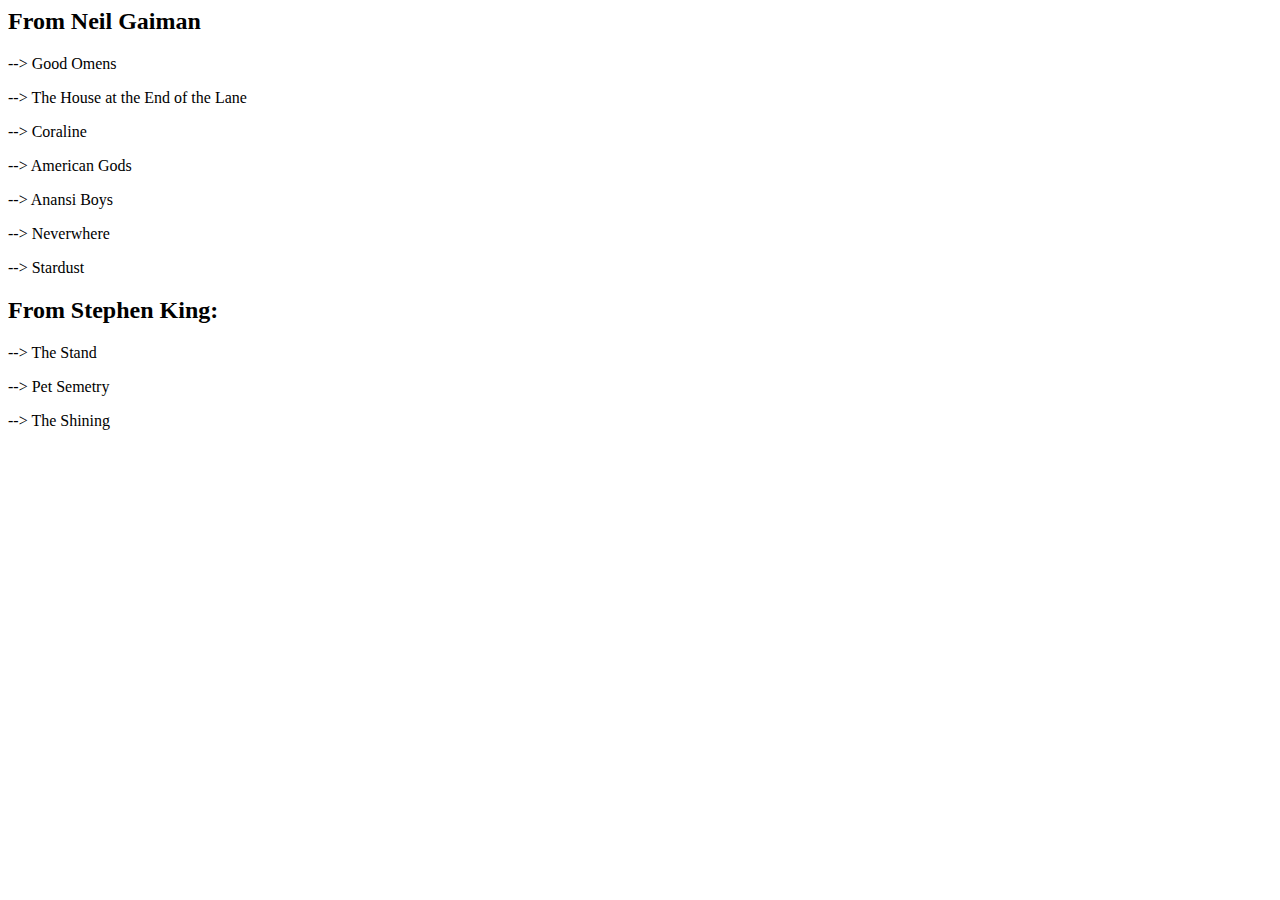
==== bookrecs.html @ 3beaf711 "Update bookrecs.html" ====
<html>
  <head>
    <title>Book Recs</title>
    <link rel="stylesheet" href="style.css" type="text/css">
  </head>

  <body>
    <div class="retro-box">
      <h2>From Neil Gaiman</h2>
      <div class="retro-box">
        <p>--> Good Omens</p>
        <p>--> The House at the End of the Lane</p>
        <p>--> Coraline</p>
        <p>--> American Gods</p>
        <p>--> Anansi Boys</p>
        <p>--> Neverwhere</p>
        <p>--> Stardust</p>
      </div>
    </div>

    <div class="retro-box">
        <h2>From Stephen King:</h2>
        <div class="retro-box">
          <p>--> The Stand</p>
          <p>--> Pet Semetry</p>
          <p>--> The Shining</p>
        </div>
    </div>    
  </body>
</html>
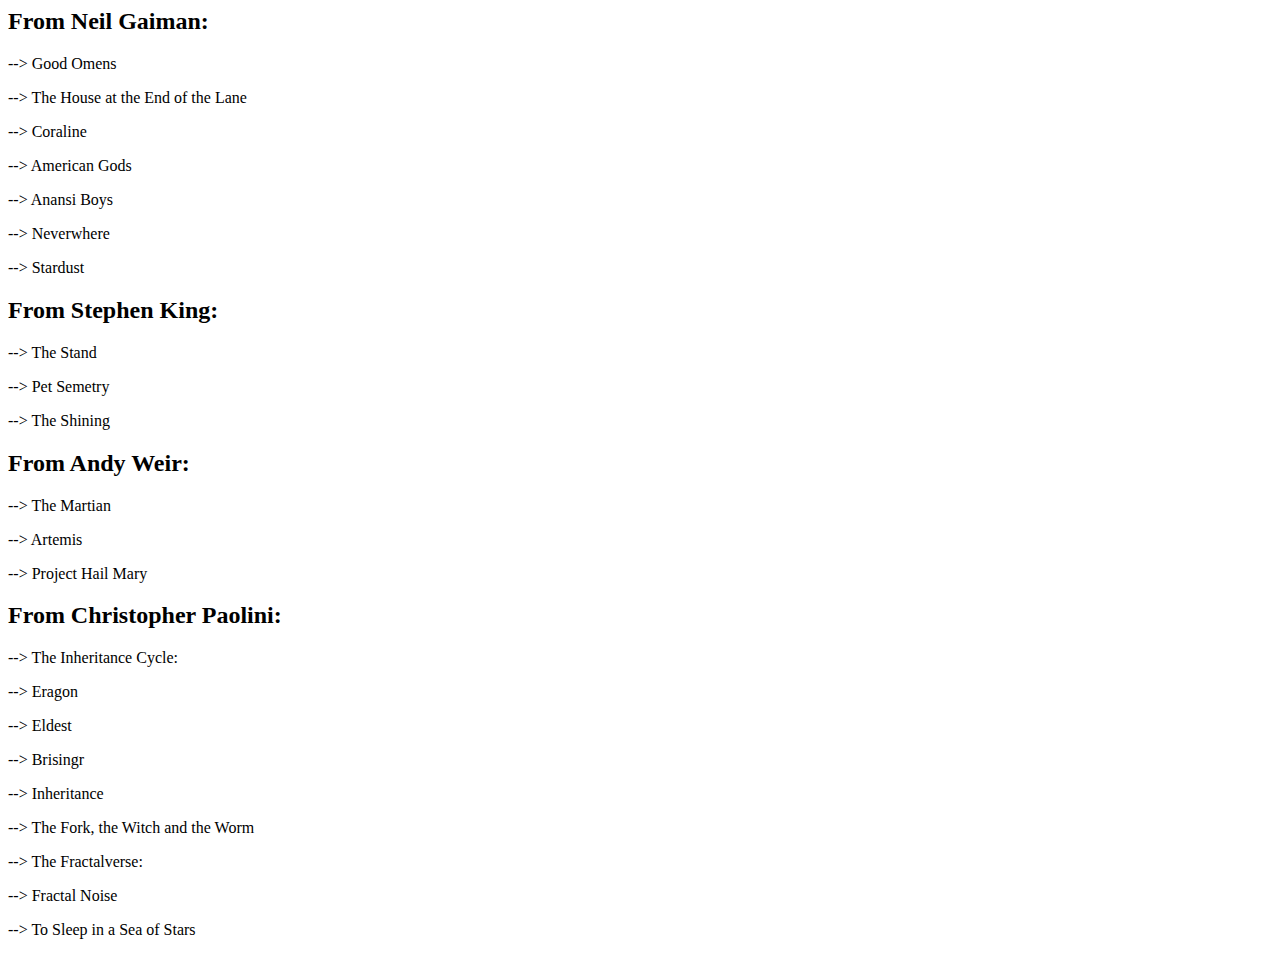
==== commit 3d9e50ce: "Update bookrecs.html" ====
--- a/bookrecs.html
+++ b/bookrecs.html
@@ -6,7 +6,7 @@
 
   <body>
     <div class="retro-box">
-      <h2>From Neil Gaiman</h2>
+      <h2>From Neil Gaiman:</h2>
       <div class="retro-box">
         <p>--> Good Omens</p>
         <p>--> The House at the End of the Lane</p>
@@ -19,12 +19,40 @@
     </div>
 
     <div class="retro-box">
-        <h2>From Stephen King:</h2>
+      <h2>From Stephen King:</h2>
+      <div class="retro-box">
+        <p>--> The Stand</p>
+        <p>--> Pet Semetry</p>
+        <p>--> The Shining</p>
+      </div>
+    </div>
+
+    <div class="retro-box">
+      <h2>From Andy Weir:</h2>
+      <div class="retro-box">
+        <p>--> The Martian</p>
+        <p>--> Artemis</p>
+        <p>--> Project Hail Mary</p>
+      </div>
+    </div>
+
+    <div class="retro-box">
+      <h2>From Christopher Paolini:</h2>
+      <div class="retro-box">
+        <p>--> The Inheritance Cycle:</p>
         <div class="retro-box">
-          <p>--> The Stand</p>
-          <p>--> Pet Semetry</p>
-          <p>--> The Shining</p>
+          <p>--> Eragon</p> 
+          <p>--> Eldest</p>
+          <p>--> Brisingr</p>
+          <p>--> Inheritance</p>
         </div>
-    </div>    
+        <p>--> The Fork, the Witch and the Worm</p>
+        <p>--> The Fractalverse:</p>
+        <div class="retro-box">
+          <p>--> Fractal Noise</p>
+          <p>--> To Sleep in a Sea of Stars</p>
+        </div>
+      </div>
+    </div>
   </body>
 </html>
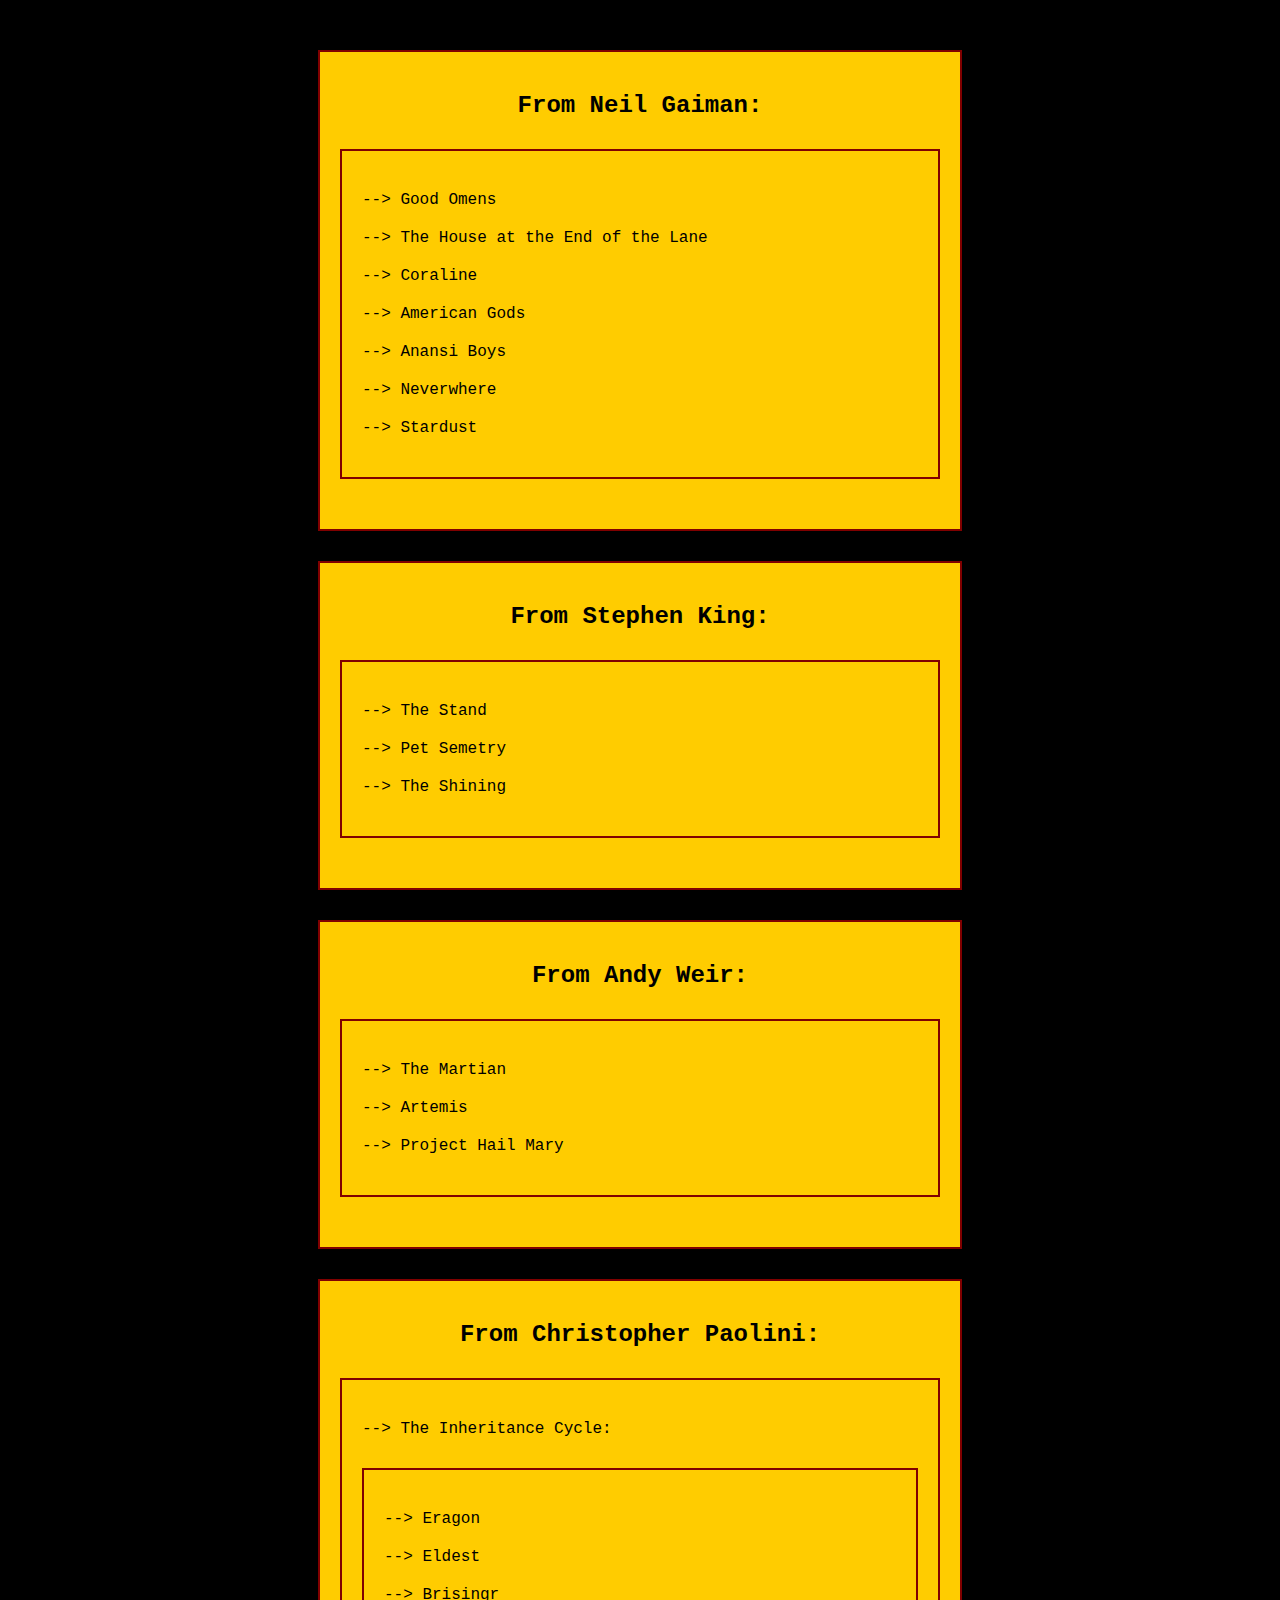
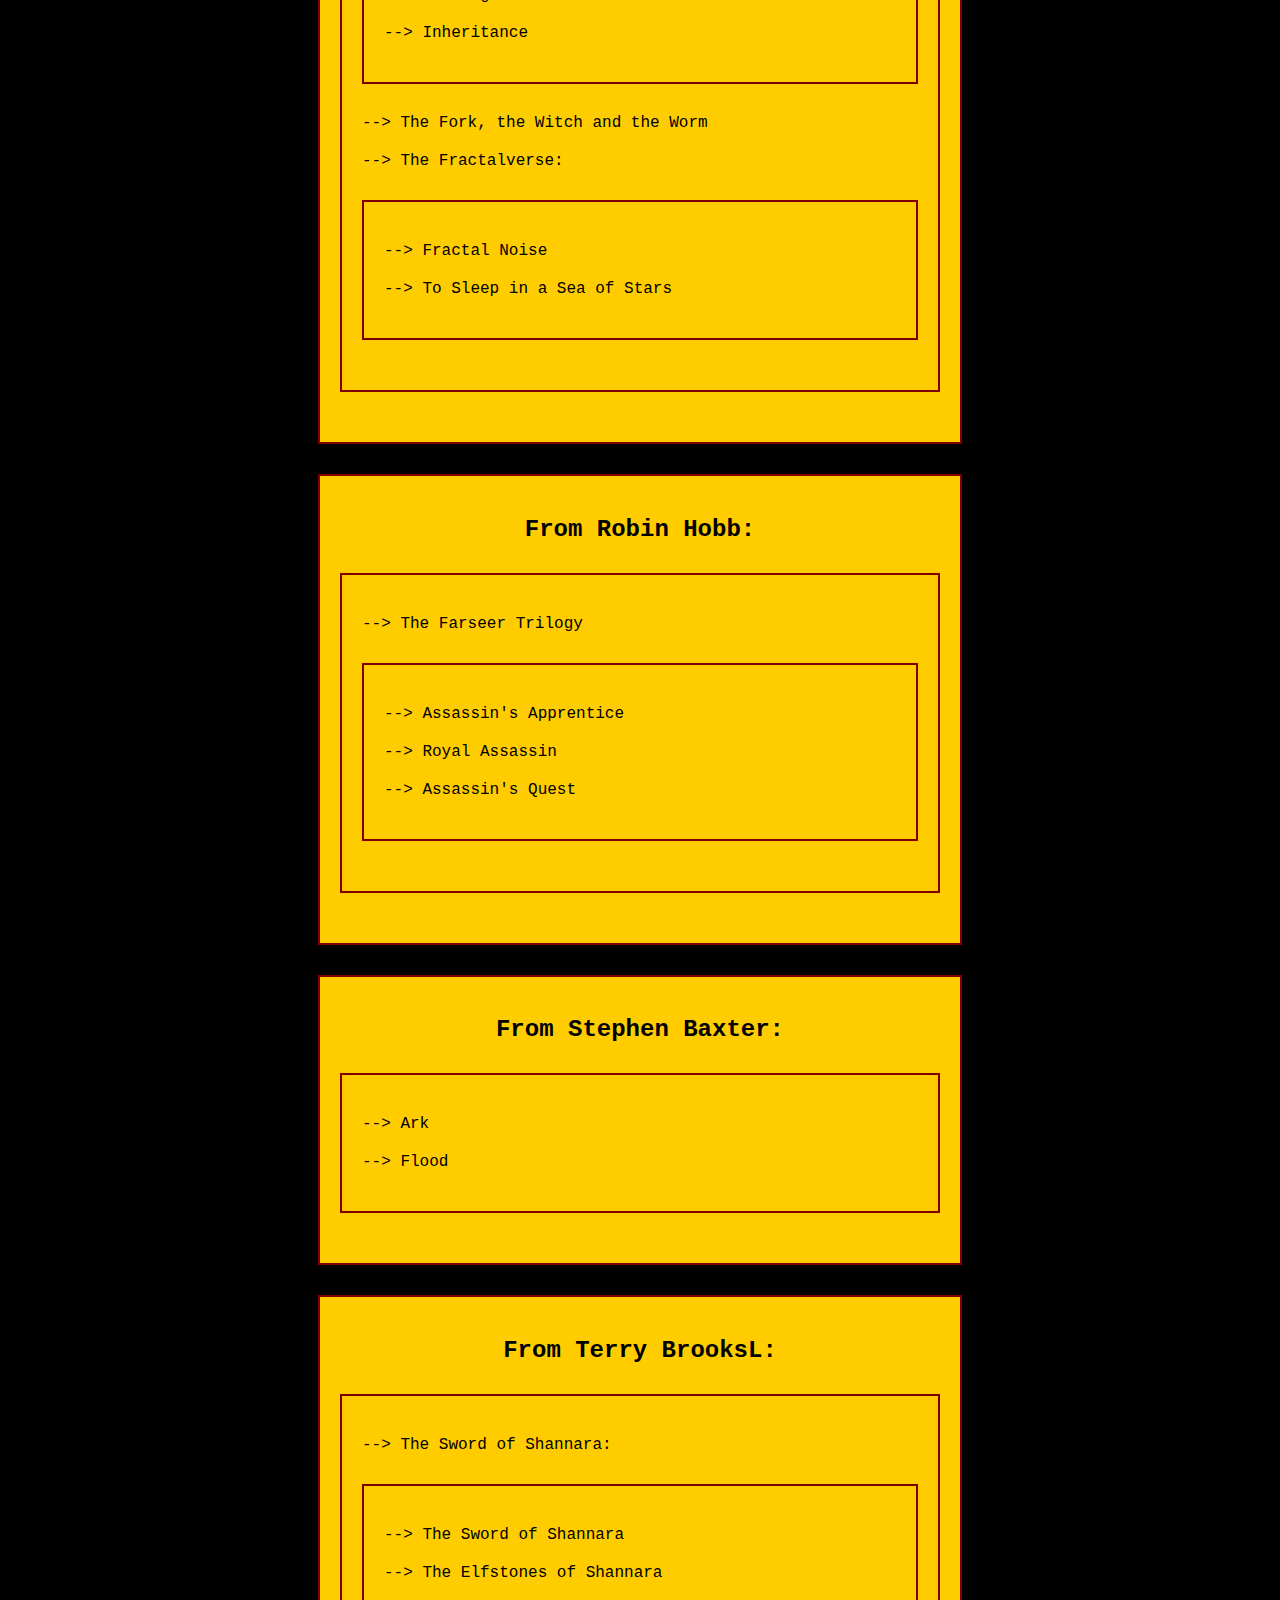
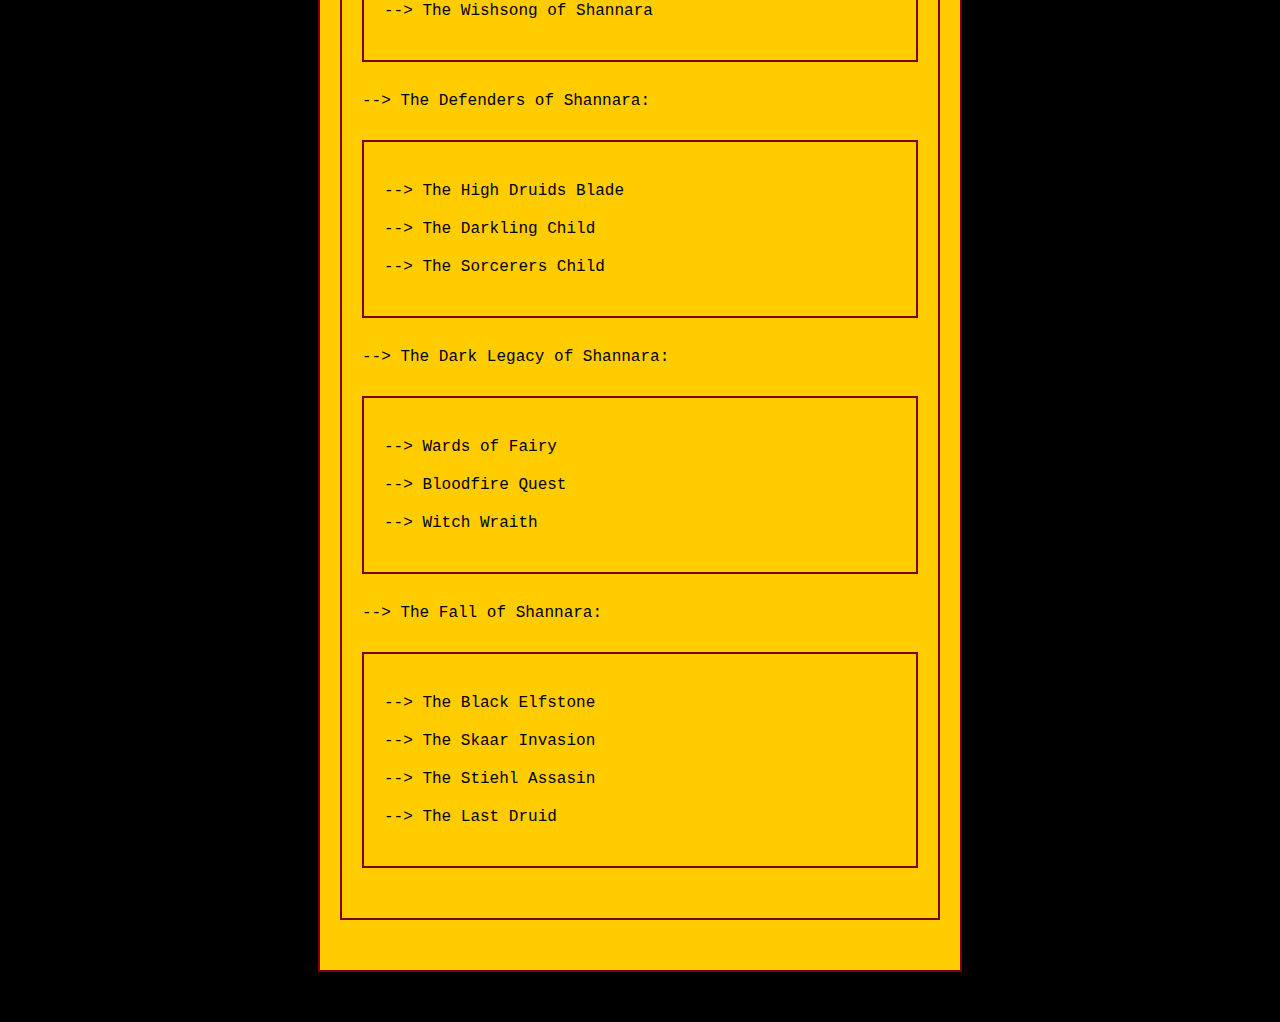
==== commit 22cd02b9: "Update bookrecs.html" ====
--- a/bookrecs.html
+++ b/bookrecs.html
@@ -54,5 +54,58 @@
         </div>
       </div>
     </div>
+
+    <div class="retro-box">
+      <h2>From Robin Hobb:</h2>
+      <div class="retro-box">
+        <p>--> The Farseer Trilogy</p>
+        <div class="retro-box">
+          <p>--> Assassin's Apprentice</p>
+          <p>--> Royal Assassin</p>
+          <p>--> Assassin's Quest</p>
+        </div>
+      </div>
+    </div>
+
+    <div class="retro-box">
+      <h2>From Stephen Baxter:</h2>
+      <div class="retro-box">
+        <p>--> Ark</p>
+        <p>--> Flood</p>
+      </div>
+    </div>
+
+    <div class="retro-box">
+      <h2>From Terry BrooksL:</h2>
+      <div class="retro-box">
+        <p>--> The Sword of Shannara:</p>
+        <div class="retro-box">
+          <p>--> The Sword of Shannara</p>
+          <p>--> The Elfstones of Shannara</p>
+          <p>--> The Wishsong of Shannara</p>
+        </div>
+        <p>--> The Defenders of Shannara:</p>
+        <div class="retro-box">
+          <p>--> The High Druids Blade</p>
+          <p>--> The Darkling Child</p>
+          <p>--> The Sorcerers Child</p>
+        </div>
+        <p>--> The Dark Legacy of Shannara:</p>
+        <div class="retro-box">
+          <p>--> Wards of Fairy</p>
+          <p>--> Bloodfire Quest</p>
+          <p>--> Witch Wraith</p>
+        </div>
+        <p>--> The Fall of Shannara:</p>
+        <div class="retro-box">
+          <p>--> The Black Elfstone</p>
+          <p>--> The Skaar Invasion</p>
+          <p>--> The Stiehl Assasin</p>
+          <p>--> The Last Druid</p>
+        </div>
+      </div>
+    </div>
+
+    
   </body>
 </html>
--- a/style.css
+++ b/style.css
@@ -0,0 +1,47 @@
+body {
+    background-color: #000000;
+    color: #000000;
+    font-family: "Courier New", monospace;
+    text-align: center;
+    margin: 50px;
+}
+
+.retro-h1 {
+    color: #800000;
+}
+
+p {
+    margin: 20px 0;
+    text-align: left;
+    
+}
+
+.retro-box {
+    border: 2px solid #800000;
+    background-color: #ffcc00;
+    padding: 20px;
+    margin: 30px auto;
+    max-width: 600px;
+}
+
+.retro-button {
+    background-color: #800000;
+    color: #ffffff;
+    padding: 10px 20px;
+    border: none;
+    cursor: pointer;
+    font-family: "Courier New", monospace;
+    text-transform: uppercase;
+    letter-spacing: 2px;
+}
+
+.retro-button:hover {
+    background-color: #ffcc00;
+    color: #800000;
+}
+
+.retro-image {
+    max-width: 100%;
+    height: auto;
+    margin: 20px 0;
+}
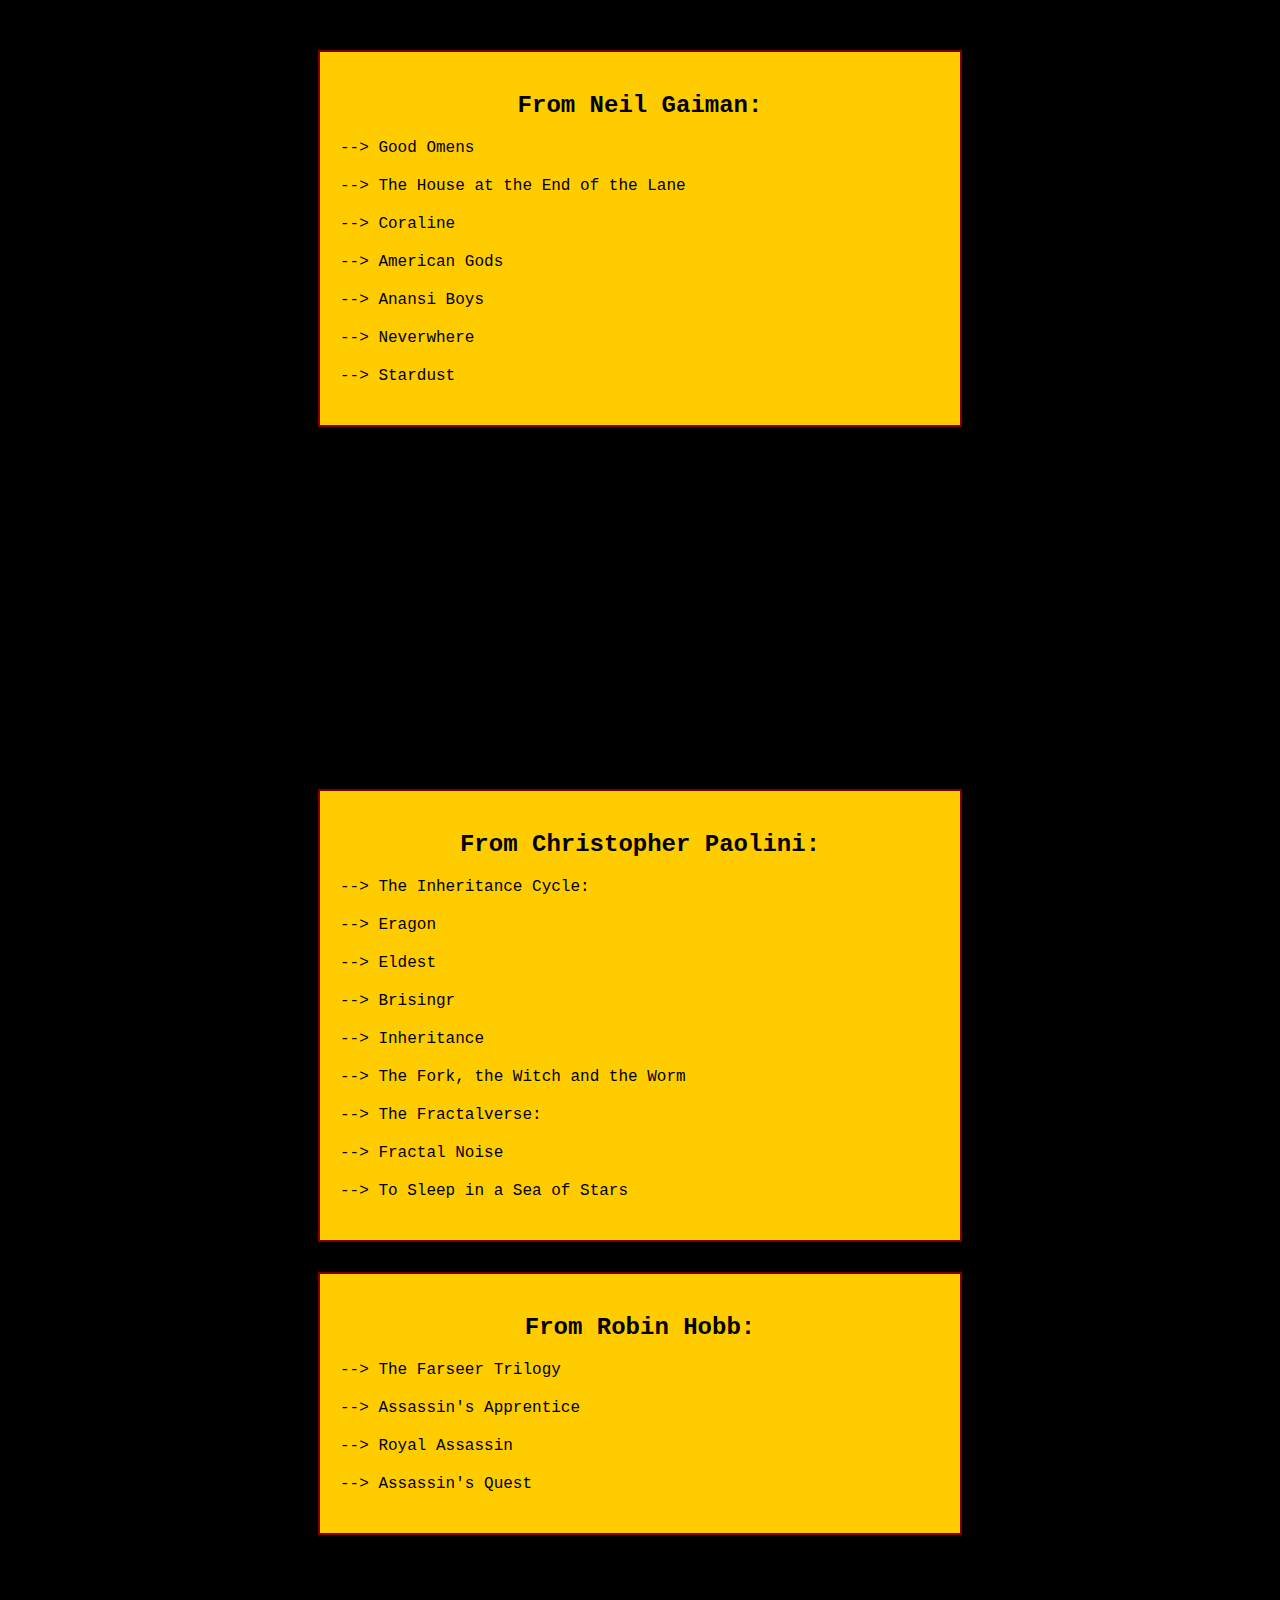
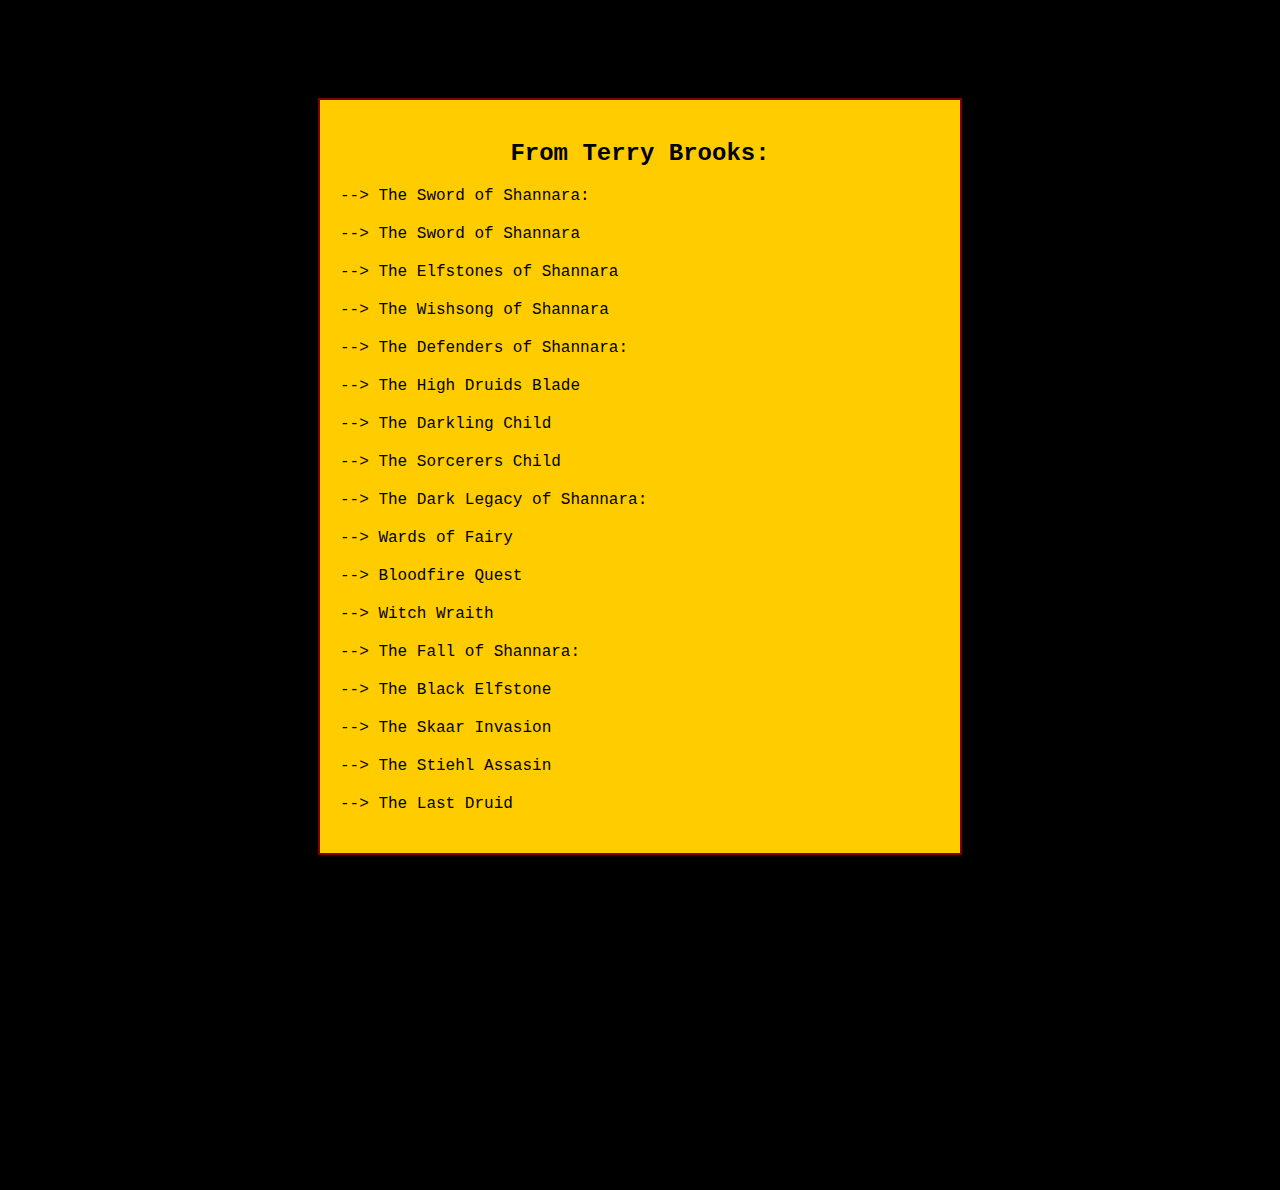
==== commit a47dbbcf: "Update bookrecs.html" ====
--- a/bookrecs.html
+++ b/bookrecs.html
@@ -7,7 +7,7 @@
   <body>
     <div class="retro-box">
       <h2>From Neil Gaiman:</h2>
-      <div class="retro-box">
+      <div class="retro">
         <p>--> Good Omens</p>
         <p>--> The House at the End of the Lane</p>
         <p>--> Coraline</p>
@@ -18,18 +18,18 @@
       </div>
     </div>
 
-    <div class="retro-box">
+    <div class="retro">
       <h2>From Stephen King:</h2>
-      <div class="retro-box">
+      <div class="retro">
         <p>--> The Stand</p>
         <p>--> Pet Semetry</p>
         <p>--> The Shining</p>
       </div>
     </div>
 
-    <div class="retro-box">
+    <div class="retro">
       <h2>From Andy Weir:</h2>
-      <div class="retro-box">
+      <div class="retro">
         <p>--> The Martian</p>
         <p>--> Artemis</p>
         <p>--> Project Hail Mary</p>
@@ -38,9 +38,9 @@
 
     <div class="retro-box">
       <h2>From Christopher Paolini:</h2>
-      <div class="retro-box">
+      <div class="retro">
         <p>--> The Inheritance Cycle:</p>
-        <div class="retro-box">
+        <div class="retro">
           <p>--> Eragon</p> 
           <p>--> Eldest</p>
           <p>--> Brisingr</p>
@@ -48,7 +48,7 @@
         </div>
         <p>--> The Fork, the Witch and the Worm</p>
         <p>--> The Fractalverse:</p>
-        <div class="retro-box">
+        <div class="retro">
           <p>--> Fractal Noise</p>
           <p>--> To Sleep in a Sea of Stars</p>
         </div>
@@ -57,9 +57,9 @@
 
     <div class="retro-box">
       <h2>From Robin Hobb:</h2>
-      <div class="retro-box">
+      <div class="retro">
         <p>--> The Farseer Trilogy</p>
-        <div class="retro-box">
+        <div class="retro">
           <p>--> Assassin's Apprentice</p>
           <p>--> Royal Assassin</p>
           <p>--> Assassin's Quest</p>
@@ -67,37 +67,37 @@
       </div>
     </div>
 
-    <div class="retro-box">
+    <div class="retro">
       <h2>From Stephen Baxter:</h2>
-      <div class="retro-box">
+      <div class="retro">
         <p>--> Ark</p>
         <p>--> Flood</p>
       </div>
     </div>
 
     <div class="retro-box">
-      <h2>From Terry BrooksL:</h2>
-      <div class="retro-box">
+      <h2>From Terry Brooks:</h2>
+      <div class="retro">
         <p>--> The Sword of Shannara:</p>
-        <div class="retro-box">
+        <div class="retro">
           <p>--> The Sword of Shannara</p>
           <p>--> The Elfstones of Shannara</p>
           <p>--> The Wishsong of Shannara</p>
         </div>
         <p>--> The Defenders of Shannara:</p>
-        <div class="retro-box">
+        <div class="retro">
           <p>--> The High Druids Blade</p>
           <p>--> The Darkling Child</p>
           <p>--> The Sorcerers Child</p>
         </div>
         <p>--> The Dark Legacy of Shannara:</p>
-        <div class="retro-box">
+        <div class="retro">
           <p>--> Wards of Fairy</p>
           <p>--> Bloodfire Quest</p>
           <p>--> Witch Wraith</p>
         </div>
         <p>--> The Fall of Shannara:</p>
-        <div class="retro-box">
+        <div class="retro">
           <p>--> The Black Elfstone</p>
           <p>--> The Skaar Invasion</p>
           <p>--> The Stiehl Assasin</p>
@@ -105,7 +105,21 @@
         </div>
       </div>
     </div>
-
-    
+  
+    <div class="retro">
+      <h2>From Brandon Sanderson:</h2>
+      <div class="retro">
+        <p>--> The Mistborn Saga:</p>
+        <div class="retro">
+          <p>--> Mistborn Era 1:</p>
+          <div class="retro">
+            <p>--> The Final Empire</p>
+            <p>--> The Well of Ascension</p>
+            <p>--> The Hero of the Ages</p>
+          </div>
+          <p>--> Mistborn Era 2:</p>
+          <div class="retro">
+        </div>
+    </div>
   </body>
 </html>
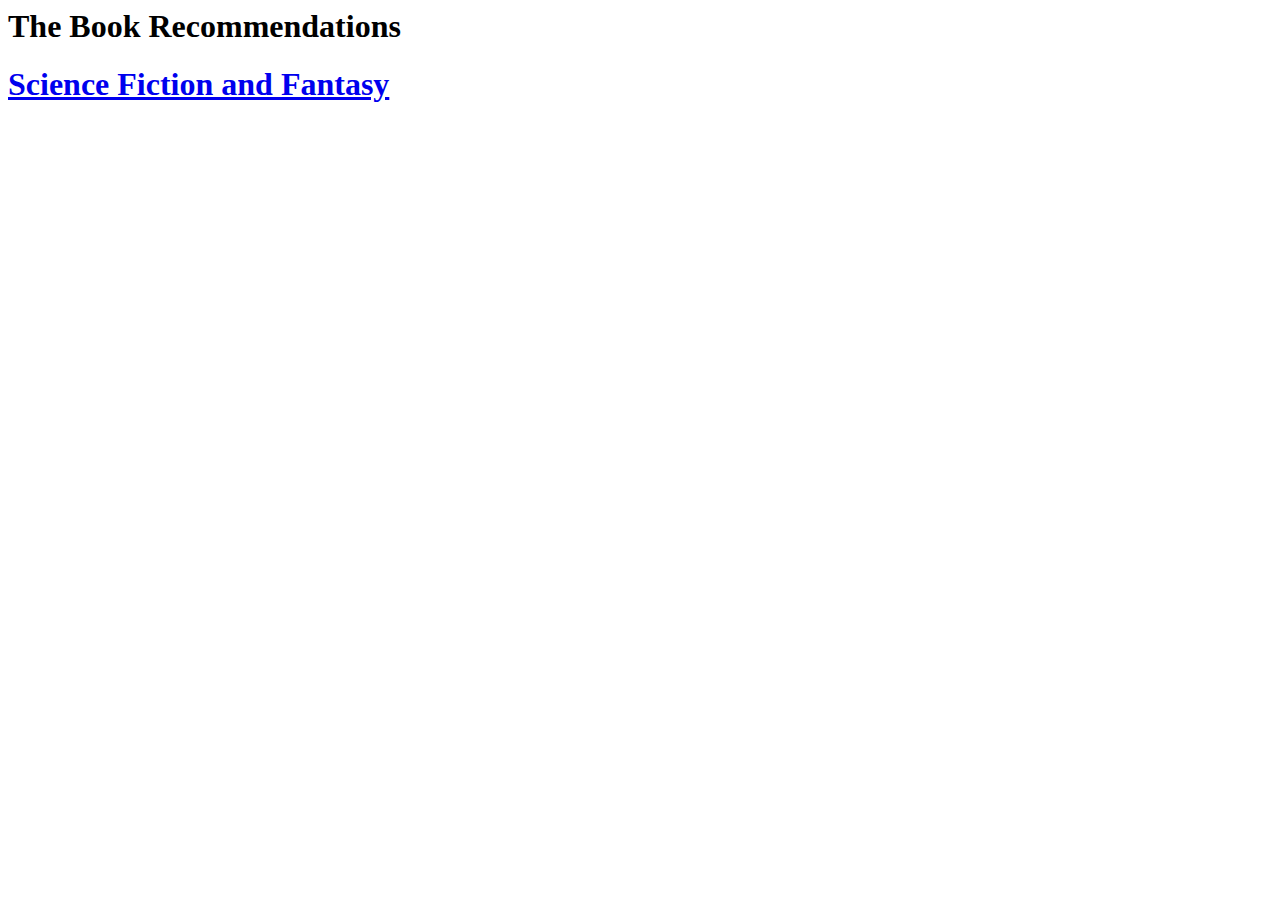
==== commit a4fad93c: "Create bookrecs.html" ====
--- a/bookrecs.html
+++ b/bookrecs.html
@@ -1,125 +1,15 @@
 <html>
   <head>
     <title>Book Recs</title>
-    <link rel="stylesheet" href="style.css" type="text/css">
+    <link rel="stylesheet" href="style.css" type="text/css>
   </head>
-
   <body>
     <div class="retro-box">
-      <h2>From Neil Gaiman:</h2>
-      <div class="retro">
-        <p>--> Good Omens</p>
-        <p>--> The House at the End of the Lane</p>
-        <p>--> Coraline</p>
-        <p>--> American Gods</p>
-        <p>--> Anansi Boys</p>
-        <p>--> Neverwhere</p>
-        <p>--> Stardust</p>
-      </div>
-    </div>
-
-    <div class="retro">
-      <h2>From Stephen King:</h2>
-      <div class="retro">
-        <p>--> The Stand</p>
-        <p>--> Pet Semetry</p>
-        <p>--> The Shining</p>
-      </div>
-    </div>
-
-    <div class="retro">
-      <h2>From Andy Weir:</h2>
-      <div class="retro">
-        <p>--> The Martian</p>
-        <p>--> Artemis</p>
-        <p>--> Project Hail Mary</p>
-      </div>
+      <h1>The Book Recommendations</h1>
     </div>
 
     <div class="retro-box">
-      <h2>From Christopher Paolini:</h2>
-      <div class="retro">
-        <p>--> The Inheritance Cycle:</p>
-        <div class="retro">
-          <p>--> Eragon</p> 
-          <p>--> Eldest</p>
-          <p>--> Brisingr</p>
-          <p>--> Inheritance</p>
-        </div>
-        <p>--> The Fork, the Witch and the Worm</p>
-        <p>--> The Fractalverse:</p>
-        <div class="retro">
-          <p>--> Fractal Noise</p>
-          <p>--> To Sleep in a Sea of Stars</p>
-        </div>
-      </div>
+      <h1><a href="SciFi&Fantasy.html">Science Fiction and Fantasy</h1>
     </div>
-
-    <div class="retro-box">
-      <h2>From Robin Hobb:</h2>
-      <div class="retro">
-        <p>--> The Farseer Trilogy</p>
-        <div class="retro">
-          <p>--> Assassin's Apprentice</p>
-          <p>--> Royal Assassin</p>
-          <p>--> Assassin's Quest</p>
-        </div>
-      </div>
-    </div>
-
-    <div class="retro">
-      <h2>From Stephen Baxter:</h2>
-      <div class="retro">
-        <p>--> Ark</p>
-        <p>--> Flood</p>
-      </div>
-    </div>
-
-    <div class="retro-box">
-      <h2>From Terry Brooks:</h2>
-      <div class="retro">
-        <p>--> The Sword of Shannara:</p>
-        <div class="retro">
-          <p>--> The Sword of Shannara</p>
-          <p>--> The Elfstones of Shannara</p>
-          <p>--> The Wishsong of Shannara</p>
-        </div>
-        <p>--> The Defenders of Shannara:</p>
-        <div class="retro">
-          <p>--> The High Druids Blade</p>
-          <p>--> The Darkling Child</p>
-          <p>--> The Sorcerers Child</p>
-        </div>
-        <p>--> The Dark Legacy of Shannara:</p>
-        <div class="retro">
-          <p>--> Wards of Fairy</p>
-          <p>--> Bloodfire Quest</p>
-          <p>--> Witch Wraith</p>
-        </div>
-        <p>--> The Fall of Shannara:</p>
-        <div class="retro">
-          <p>--> The Black Elfstone</p>
-          <p>--> The Skaar Invasion</p>
-          <p>--> The Stiehl Assasin</p>
-          <p>--> The Last Druid</p>
-        </div>
-      </div>
-    </div>
-  
-    <div class="retro">
-      <h2>From Brandon Sanderson:</h2>
-      <div class="retro">
-        <p>--> The Mistborn Saga:</p>
-        <div class="retro">
-          <p>--> Mistborn Era 1:</p>
-          <div class="retro">
-            <p>--> The Final Empire</p>
-            <p>--> The Well of Ascension</p>
-            <p>--> The Hero of the Ages</p>
-          </div>
-          <p>--> Mistborn Era 2:</p>
-          <div class="retro">
-        </div>
-    </div>
-  </body>
+        
 </html>
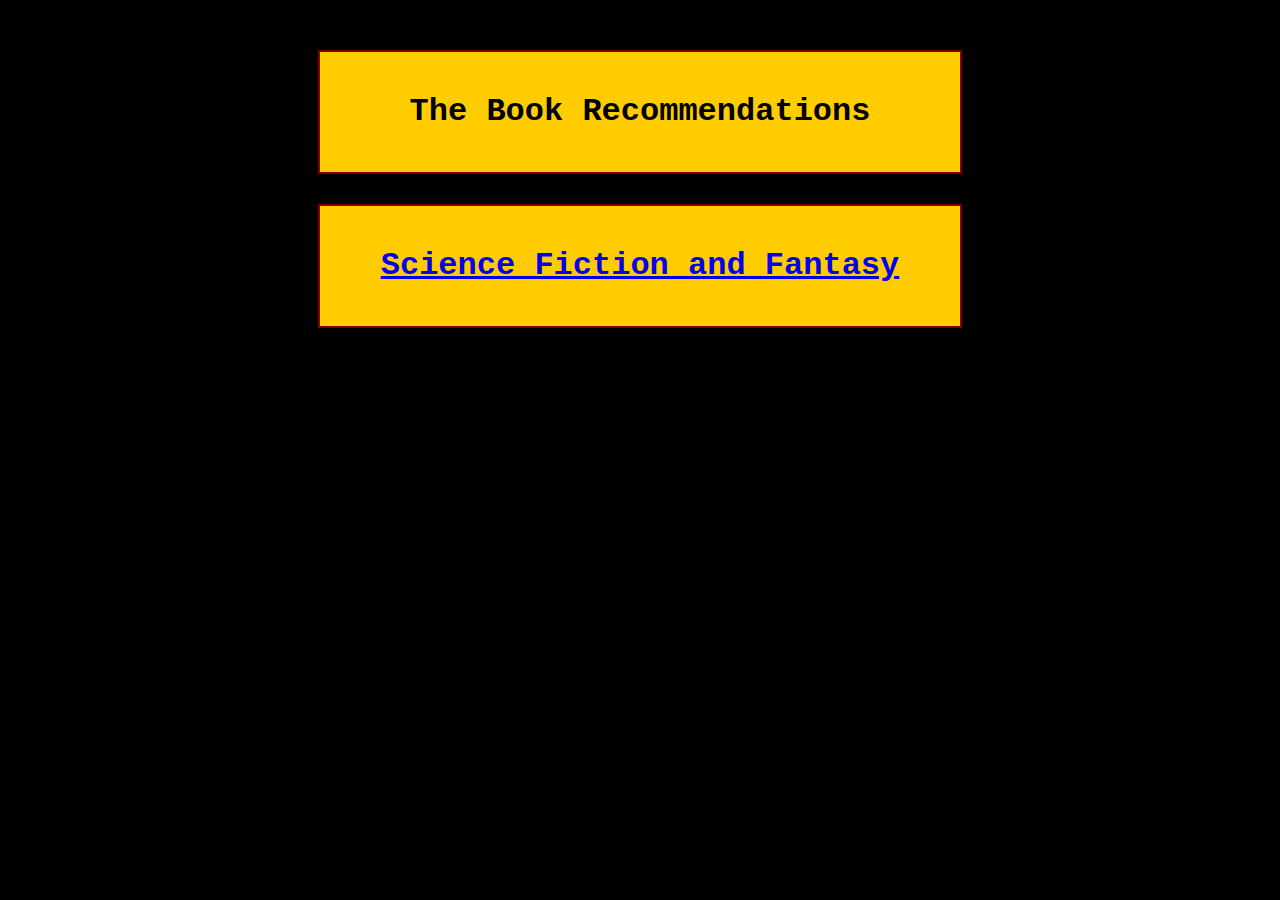
==== commit a1ac9100: "Update bookrecs.html" ====
--- a/bookrecs.html
+++ b/bookrecs.html
@@ -1,9 +1,11 @@
 <html>
   <head>
     <title>Book Recs</title>
-    <link rel="stylesheet" href="style.css" type="text/css>
+    <link rel="stylesheet" href="style.css" type="text/css">
   </head>
+  
   <body>
+    
     <div class="retro-box">
       <h1>The Book Recommendations</h1>
     </div>
@@ -11,5 +13,6 @@
     <div class="retro-box">
       <h1><a href="SciFi&Fantasy.html">Science Fiction and Fantasy</h1>
     </div>
-        
+    
+  </body>   
 </html>
